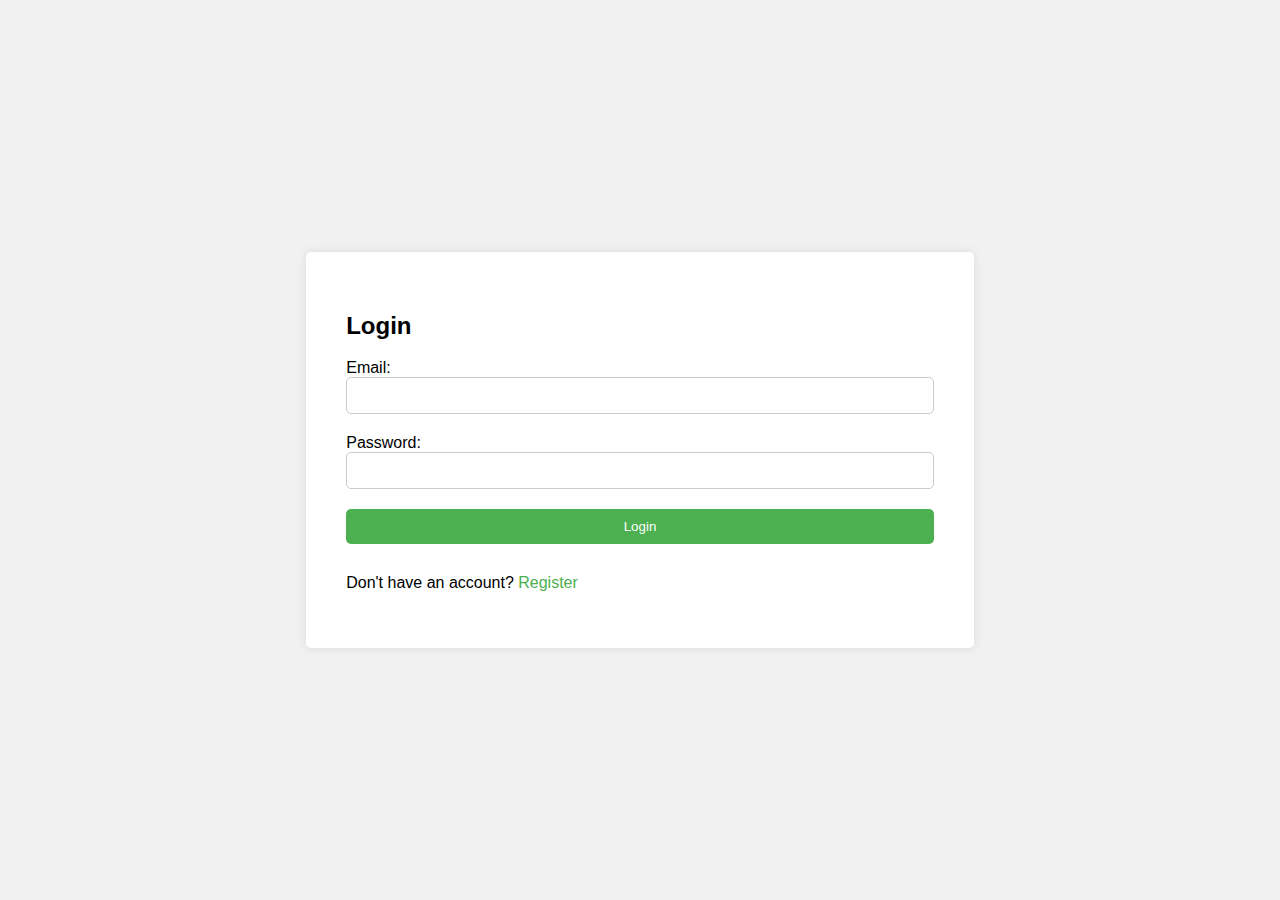
==== src/main/resources/static/login.html @ 85702d07 "init" ====
<!DOCTYPE html>
<html lang="en">
<head>
  <meta charset="UTF-8">
  <meta name="viewport" content="width=device-width, initial-scale=1.0">
  <title>Login Page</title>
  <link rel="stylesheet" href="css/styles.css">
  <link rel="stylesheet" href="https://cdnjs.cloudflare.com/ajax/libs/font-awesome/4.7.0/css/font-awesome.min.css">
</head>
<body>
<div class="container">
  <div class="login-form">
    <h2>Login</h2>
    <form id="loginForm">
      <label for="email">Email:</label>
      <input type="email" id="email" required>

      <label for="password">Password:</label>
      <input type="password" id="password" required>

      <button type="submit">Login</button>
    </form>
    <p>Don't have an account? <a href="register.html">Register</a></p>
  </div>
</div>
<script src="js/login.js"></script>
</body>
</html>
---- src/main/resources/static/css/styles.css ----
body {
    margin: 0;
    padding: 0;
    font-family: Arial, sans-serif;
    background-color: #f1f1f1; /* Change the background color of the page */
}

.container {
    display: flex;
    justify-content: center;
    align-items: center;
    height: 100vh;
}

.login-form,
.social-icons {
    background-color: #ffffff;
    padding: 40px;
    border-radius: 5px;
    box-shadow: 0 0 10px rgba(0, 0, 0, 0.1);
}

.social-icons {
    margin-right: 20px;
    height: fit-content;
}

.social-icons {
    display: flex;
    flex-direction: column;
    align-items: center;
}

.login-form input[type="text"],
.login-form input[type="password"],
.login-form input[type="email"],
.login-form button {
    width: 100%;
    padding: 10px;
    margin-bottom: 20px;
    border: 1px solid #ccc;
    border-radius: 5px;
    box-sizing: border-box; /* Include padding and border in the width */
}

.login-form button {
    background-color: #4CAF50;
    color: #fff;
    border: none;
    cursor: pointer;
}

.login-form p {
    margin-top: 10px;
}

.login-form a {
    color: #4CAF50;
    text-decoration: none;
}

.social-icons h2 {
    margin-bottom: 20px;
}

.social-icons a {
    display: inline-block;
    margin: 5px;
    width: 40px;
    height: 40px;
    border-radius: 50%;
    background-color: #4CAF50;
    color: #fff;
    text-align: center;
    line-height: 40px;
    text-decoration: none;
}

.user-email {
    font-size: 15px !important;
}
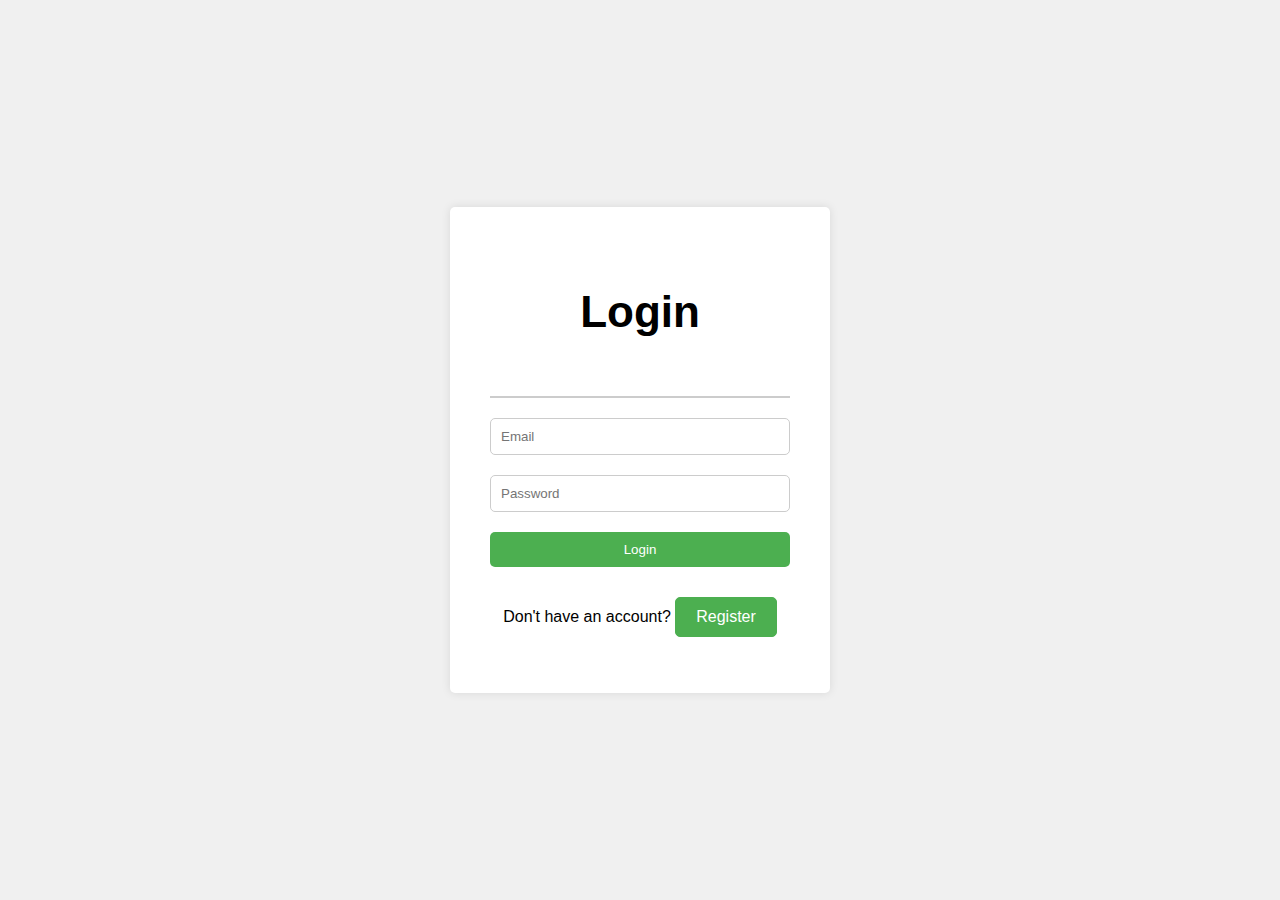
==== commit 5666e271: "앙" ====
--- a/src/main/resources/static/login.html
+++ b/src/main/resources/static/login.html
@@ -10,17 +10,19 @@
 <body>
 <div class="container">
   <div class="login-form">
-    <h2>Login</h2>
+    <div class="login-header">
+      <h1>Login</h1>
+    </div>
     <form id="loginForm">
-      <label for="email">Email:</label>
-      <input type="email" id="email" required>
+      <label for="email"></label>
+      <input type="email" id="email" required placeholder="Email">
 
-      <label for="password">Password:</label>
-      <input type="password" id="password" required>
+      <label for="password"></label>
+      <input type="password" id="password" required placeholder="Password">
 
       <button type="submit">Login</button>
     </form>
-    <p>Don't have an account? <a href="register.html">Register</a></p>
+    <p class="register-link">Don't have an account? <a href="register.html" class="register-button">Register</a></p>
   </div>
 </div>
 <script src="js/login.js"></script>
--- a/src/main/resources/static/css/styles.css
+++ b/src/main/resources/static/css/styles.css
@@ -1,8 +1,14 @@
+/* css/styles.css */
+
 body {
     margin: 0;
     padding: 0;
     font-family: Arial, sans-serif;
-    background-color: #f1f1f1; /* Change the background color of the page */
+    display: flex;
+    justify-content: center;
+    align-items: center;
+    height: 100vh;
+    background-color: #f0f0f0;
 }
 
 .container {
@@ -12,70 +18,101 @@
     height: 100vh;
 }
 
-.login-form,
-.social-icons {
+.login-form {
     background-color: #ffffff;
     padding: 40px;
     border-radius: 5px;
     box-shadow: 0 0 10px rgba(0, 0, 0, 0.1);
+    width: 300px; /* 수정 가능: 로그인 폼의 너비 */
 }
 
-.social-icons {
-    margin-right: 20px;
-    height: fit-content;
-}
-
-.social-icons {
-    display: flex;
-    flex-direction: column;
-    align-items: center;
-}
-
+.login-form input[type="email"],
+.login-form input[type="password"],
 .login-form input[type="text"],
-.login-form input[type="password"],
-.login-form input[type="email"],
 .login-form button {
     width: 100%;
     padding: 10px;
     margin-bottom: 20px;
     border: 1px solid #ccc;
     border-radius: 5px;
-    box-sizing: border-box; /* Include padding and border in the width */
+    box-sizing: border-box;
+    transition: border-color 0.3s, transform 0.3s, box-shadow 0.3s;
+}
+
+.login-form input[type="email"]:not(:placeholder-shown) {
+    color: #777; /* 입력된 경우의 글자색 */
+}
+
+.login-form input[type="email"]:hover,
+.login-form input[type="password"]:hover,
+.login-form input[type="text"]:hover,
+.login-form button:hover {
+    border-color: #0067A3;
+    transform: translateY(-2px);
+    box-shadow: 0 4px 8px rgba(0, 0, 0, 0.1);
 }
 
 .login-form button {
+    border: none;
     background-color: #4CAF50;
     color: #fff;
-    border: none;
     cursor: pointer;
 }
 
-.login-form p {
-    margin-top: 10px;
+.login-form button:hover {
+    background-color: #0067A3;
+    transform: translateY(-2px);
 }
 
-.login-form a {
-    color: #4CAF50;
+.login-form button:active {
+    transform: translateY(0);
+    box-shadow: none;
+}
+
+.register-header {
+    text-align: center;
+    margin-bottom: 20px;
+    border-bottom: 2px solid #ccc;
+    padding-bottom: 20px;
+    font-size: 24px;
+}
+
+.login-header {
+    text-align: center;
+    margin-bottom: 20px;
+    border-bottom: 2px solid #ccc;
+    padding-bottom: 20px;
+    font-size: 22px;
+}
+
+.login-header h1 {
+    display: inline-block;
+    background-color: #ffffff;
+    padding: 10px 20px;
+    border-radius: 5px;
+}
+
+.login-form p.register-link {
+    margin-top: 10px;
+    text-align: center;
+}
+
+.register-link .register-button {
+    display: inline-block;
+    padding: 10px 20px;
+    border: 1px solid #4CAF50;
+    border-radius: 5px;
+    background-color: #4CAF50;
+    color: #fff;
     text-decoration: none;
 }
 
-.social-icons h2 {
-    margin-bottom: 20px;
+.register-link .register-button:hover {
+    background-color: #0067A3;
+    transform: translateY(-2px);
 }
 
-.social-icons a {
-    display: inline-block;
-    margin: 5px;
-    width: 40px;
-    height: 40px;
-    border-radius: 50%;
-    background-color: #4CAF50;
-    color: #fff;
-    text-align: center;
-    line-height: 40px;
-    text-decoration: none;
+.register-link .register-button:active {
+    transform: translateY(0);
+    box-shadow: none;
 }
-
-.user-email {
-    font-size: 15px !important;
-}
